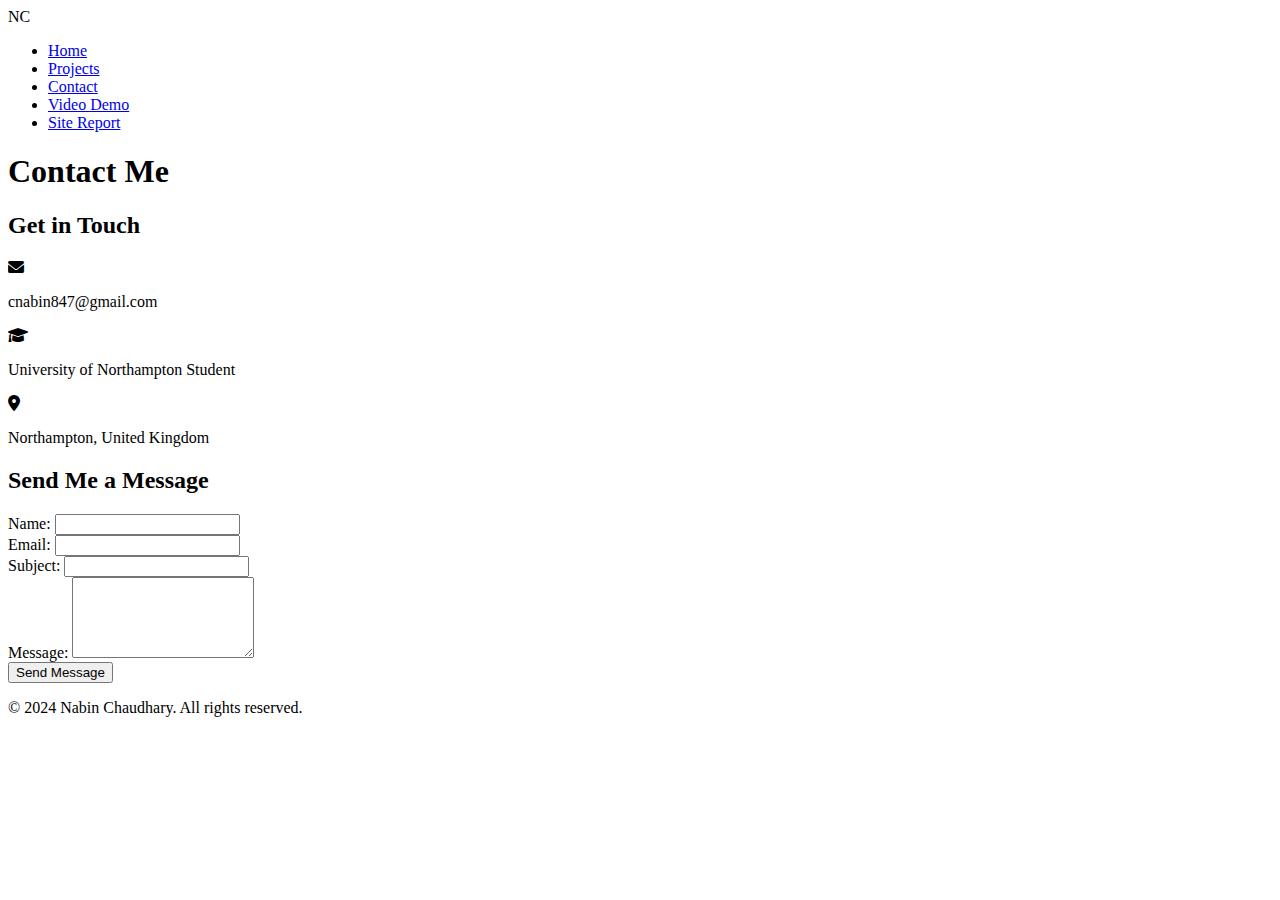
==== contact.html @ bb3e073d "Add files via upload" ====
<!DOCTYPE html>
<html lang="en">
<head>
    <meta charset="UTF-8">
    <meta name="viewport" content="width=device-width, initial-scale=1.0">
    <title>Contact - Nabin Chaudhary</title>
    <link rel="stylesheet" href="styles.css">
    <link rel="stylesheet" href="https://cdnjs.cloudflare.com/ajax/libs/font-awesome/6.0.0/css/all.min.css">
</head>
<body>
    <nav>
        <div class="nav-content">
            <div class="logo">NC</div>
            <ul class="nav-links">
                <li><a href="index.html">Home</a></li>
                <li><a href="projects.html">Projects</a></li>
                <li><a href="contact.html" class="active">Contact</a></li>
                <li><a href="videoDemo.html">Video Demo</a></li>
                <li><a href="sitereport.html">Site Report</a></li>
            </ul>
        </div>
    </nav>

    <section class="contact-page">
        <h1>Contact Me</h1>
        <div class="contact-container">
            <div class="contact-info">
                <h2>Get in Touch</h2>
                <div class="contact-details">
                    <div class="contact-item">
                        <i class="fas fa-envelope"></i>
                        <p>cnabin847@gmail.com</p>
                    </div>
                    <div class="contact-item">
                        <i class="fas fa-graduation-cap"></i>
                        <p>University of Northampton Student</p>
                    </div>
                    <div class="contact-item">
                        <i class="fas fa-map-marker-alt"></i>
                        <p>Northampton, United Kingdom</p>
                    </div>
                </div>
            </div>
            
            <div class="contact-form">
                <h2>Send Me a Message</h2>
                <form action="mailto:cnabin847@gmail.com" method="post" enctype="text/plain">
                    <div class="form-group">
                        <label for="name">Name:</label>
                        <input type="text" id="name" name="name" required>
                    </div>
                    <div class="form-group">
                        <label for="email">Email:</label>
                        <input type="email" id="email" name="email" required>
                    </div>
                    <div class="form-group">
                        <label for="subject">Subject:</label>
                        <input type="text" id="subject" name="subject" required>
                    </div>
                    <div class="form-group">
                        <label for="message">Message:</label>
                        <textarea id="message" name="message" rows="5" required></textarea>
                    </div>
                    <button type="submit" class="submit-btn">Send Message</button>
                </form>
            </div>
        </div>
    </section>

    <footer>
        <p>&copy; 2024 Nabin Chaudhary. All rights reserved.</p>
    </footer>
</body>
</html>
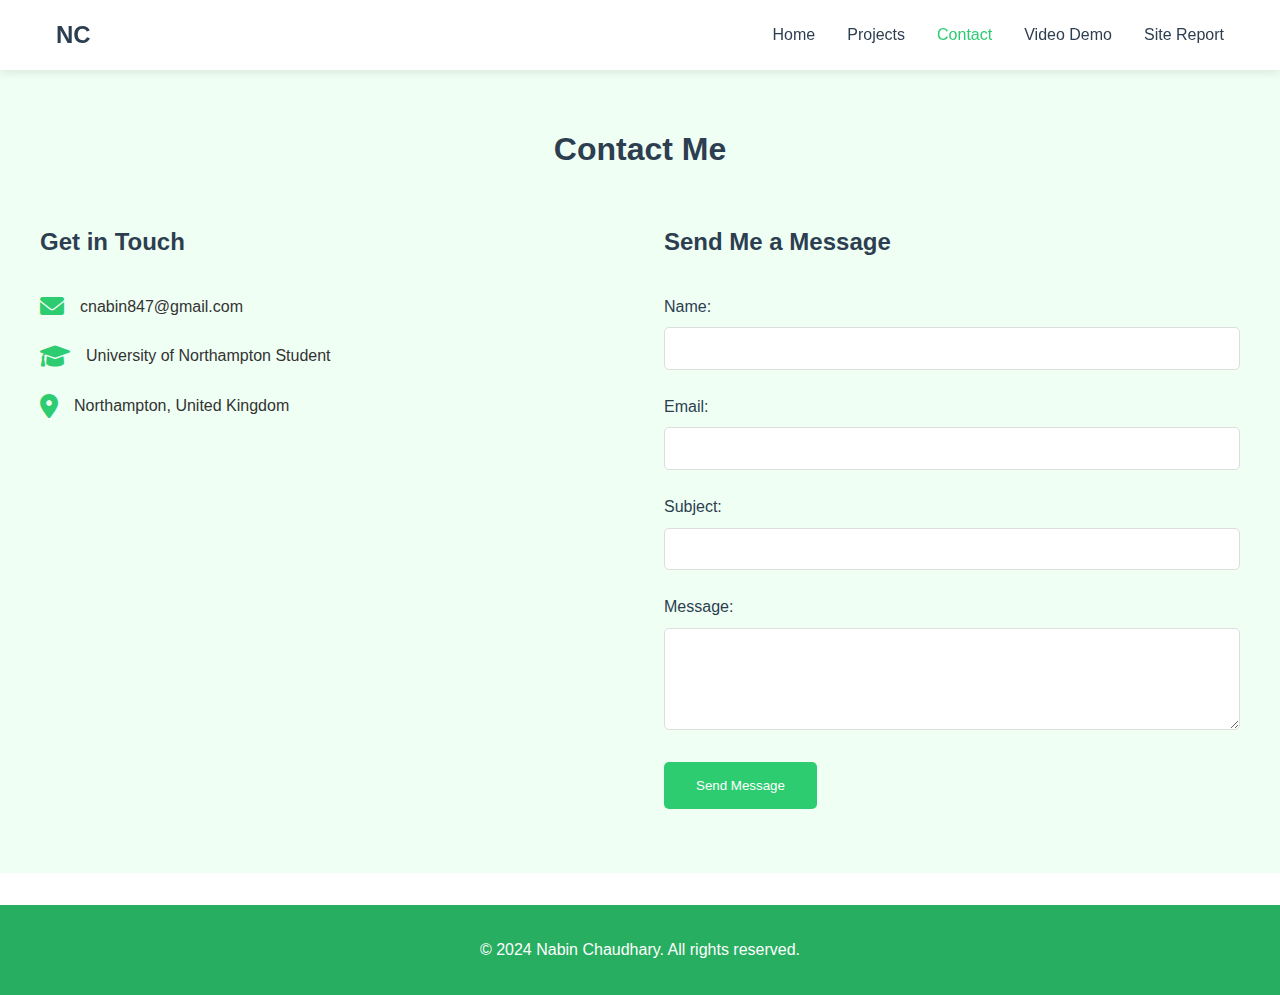
==== commit b91c5416: "added the setup files and updated the html files" ====
--- a/contact.html
+++ b/contact.html
@@ -1,74 +1,74 @@
-<!DOCTYPE html>
-<html lang="en">
-<head>
-    <meta charset="UTF-8">
-    <meta name="viewport" content="width=device-width, initial-scale=1.0">
-    <title>Contact - Nabin Chaudhary</title>
-    <link rel="stylesheet" href="styles.css">
-    <link rel="stylesheet" href="https://cdnjs.cloudflare.com/ajax/libs/font-awesome/6.0.0/css/all.min.css">
-</head>
-<body>
-    <nav>
-        <div class="nav-content">
-            <div class="logo">NC</div>
-            <ul class="nav-links">
-                <li><a href="index.html">Home</a></li>
-                <li><a href="projects.html">Projects</a></li>
-                <li><a href="contact.html" class="active">Contact</a></li>
-                <li><a href="videoDemo.html">Video Demo</a></li>
-                <li><a href="sitereport.html">Site Report</a></li>
-            </ul>
-        </div>
-    </nav>
-
-    <section class="contact-page">
-        <h1>Contact Me</h1>
-        <div class="contact-container">
-            <div class="contact-info">
-                <h2>Get in Touch</h2>
-                <div class="contact-details">
-                    <div class="contact-item">
-                        <i class="fas fa-envelope"></i>
-                        <p>cnabin847@gmail.com</p>
-                    </div>
-                    <div class="contact-item">
-                        <i class="fas fa-graduation-cap"></i>
-                        <p>University of Northampton Student</p>
-                    </div>
-                    <div class="contact-item">
-                        <i class="fas fa-map-marker-alt"></i>
-                        <p>Northampton, United Kingdom</p>
-                    </div>
-                </div>
-            </div>
-            
-            <div class="contact-form">
-                <h2>Send Me a Message</h2>
-                <form action="mailto:cnabin847@gmail.com" method="post" enctype="text/plain">
-                    <div class="form-group">
-                        <label for="name">Name:</label>
-                        <input type="text" id="name" name="name" required>
-                    </div>
-                    <div class="form-group">
-                        <label for="email">Email:</label>
-                        <input type="email" id="email" name="email" required>
-                    </div>
-                    <div class="form-group">
-                        <label for="subject">Subject:</label>
-                        <input type="text" id="subject" name="subject" required>
-                    </div>
-                    <div class="form-group">
-                        <label for="message">Message:</label>
-                        <textarea id="message" name="message" rows="5" required></textarea>
-                    </div>
-                    <button type="submit" class="submit-btn">Send Message</button>
-                </form>
-            </div>
-        </div>
-    </section>
-
-    <footer>
-        <p>&copy; 2024 Nabin Chaudhary. All rights reserved.</p>
-    </footer>
-</body>
-</html> +
+<!DOCTYPE html>
+<html lang="en">
+<head>
+    <meta charset="UTF-8">
+    <meta name="viewport" content="width=device-width, initial-scale=1.0">
+    <title>Contact - Nabin Chaudhary</title>
+    <link rel="stylesheet" href="styles.css">
+    <link rel="stylesheet" href="https://cdnjs.cloudflare.com/ajax/libs/font-awesome/6.0.0/css/all.min.css">
+</head>
+<body>
+    <nav>
+        <div class="nav-content">
+            <div class="logo">NC</div>
+            <ul class="nav-links">
+                <li><a href="index.html">Home</a></li>
+                <li><a href="projects.html">Projects</a></li>
+                <li><a href="contact.html" class="active">Contact</a></li>
+                <li><a href="videoDemo.html">Video Demo</a></li>
+                <li><a href="sitereport.html">Site Report</a></li>
+            </ul>
+        </div>
+    </nav>
+
+    <section class="contact-page">
+        <h1>Contact Me</h1>
+        <div class="contact-container">
+            <div class="contact-info">
+                <h2>Get in Touch</h2>
+                <div class="contact-details">
+                    <div class="contact-item">
+                        <i class="fas fa-envelope"></i>
+                        <p>cnabin847@gmail.com</p>
+                    </div>
+                    <div class="contact-item">
+                        <i class="fas fa-graduation-cap"></i>
+                        <p>University of Northampton Student</p>
+                    </div>
+                    <div class="contact-item">
+                        <i class="fas fa-map-marker-alt"></i>
+                        <p>Northampton, United Kingdom</p>
+                    </div>
+                </div>
+            </div>
+            
+            <div class="contact-form">
+                <h2>Send Me a Message</h2>
+                <form action="mailto:cnabin847@gmail.com" method="post" enctype="text/plain">
+                    <div class="form-group">
+                        <label for="name">Name:</label>
+                        <input type="text" id="name" name="name" required>
+                    </div>
+                    <div class="form-group">
+                        <label for="email">Email:</label>
+                        <input type="email" id="email" name="email" required>
+                    </div>
+                    <div class="form-group">
+                        <label for="subject">Subject:</label>
+                        <input type="text" id="subject" name="subject" required>
+                    </div>
+                    <div class="form-group">
+                        <label for="message">Message:</label>
+                        <textarea id="message" name="message" rows="5" required></textarea>
+                    </div>
+                    <button type="submit" class="submit-btn">Send Message</button>
+                </form>
+            </div>
+        </div>
+    </section>
+
+    <footer>
+        <p>&copy; 2024 Nabin Chaudhary. All rights reserved.</p>
+    </footer>
+</body>--- a/styles.css
+++ b/styles.css
@@ -0,0 +1,544 @@
+/* Reset and Base Styles */
+* {
+    margin: 0;
+    padding: 0;
+    box-sizing: border-box;
+}
+
+body {
+    font-family: 'Segoe UI', Tahoma, Geneva, Verdana, sans-serif;
+    line-height: 1.6;
+    color: #333;
+    padding-top: 60px;
+}
+
+/* Navigation */
+nav {
+    position: fixed;
+    top: 0;
+    width: 100%;
+    background-color: #ffffff;
+    box-shadow: 0 2px 10px rgba(0, 0, 0, 0.1);
+    z-index: 1000;
+}
+
+.nav-content {
+    max-width: 1200px;
+    margin: 0 auto;
+    padding: 1rem;
+    display: flex;
+    justify-content: space-between;
+    align-items: center;
+}
+
+.logo {
+    font-size: 1.5rem;
+    font-weight: bold;
+    color: #2c3e50;
+}
+
+.nav-links {
+    display: flex;
+    list-style: none;
+    gap: 2rem;
+}
+
+.nav-links a {
+    text-decoration: none;
+    color: #2c3e50;
+    font-weight: 500;
+    transition: color 0.3s;
+}
+
+.nav-links a:hover, .nav-links a.active {
+    color: #2ecc71;
+}
+
+/* Hero Section */
+.hero {
+    min-height: calc(100vh - 60px);
+    display: flex;
+    align-items: center;
+    justify-content: center;
+    background: linear-gradient(135deg, #f0fff4 0%, #c6f6d5 100%);
+    text-align: center;
+    padding: 2rem 1rem;
+}
+
+.hero-content {
+    max-width: 800px;
+}
+
+.hero-content h1 {
+    font-size: 3rem;
+    margin-bottom: 1rem;
+    color: #2c3e50;
+}
+
+.hero-content p {
+    font-size: 1.5rem;
+    margin-bottom: 2rem;
+    color: #34495e;
+}
+
+.hero-bio {
+    margin: 2rem 0;
+    font-size: 1.1rem;
+    color: #34495e;
+}
+
+.cta-button {
+    display: inline-block;
+    padding: 1rem 2rem;
+    background-color: #2ecc71;
+    color: white;
+    text-decoration: none;
+    border-radius: 5px;
+    transition: background-color 0.3s;
+}
+
+.cta-button:hover {
+    background-color: #27ae60;
+}
+
+/* About Section */
+.about {
+    padding: 5rem 1rem;
+    background-color: #f0fff4;
+}
+
+.about h2 {
+    text-align: center;
+    color: #2c3e50;
+    margin-bottom: 3rem;
+    font-size: 2.5rem;
+}
+
+.about-content {
+    max-width: 800px;
+    margin: 0 auto;
+    background: white;
+    padding: 2rem;
+    border-radius: 15px;
+    box-shadow: 0 4px 6px rgba(0, 0, 0, 0.1);
+}
+
+.about-text {
+    text-align: justify;
+    color: #34495e;
+    line-height: 1.8;
+}
+
+.education {
+    margin-top: 2.5rem;
+    padding-top: 2rem;
+    border-top: 2px solid #e8f5e9;
+}
+
+.education h3 {
+    color: #2c3e50;
+    margin-bottom: 1.5rem;
+    font-size: 1.8rem;
+}
+
+.edu-item {
+    background: #f0fff4;
+    padding: 1.5rem;
+    border-radius: 10px;
+    margin-top: 1rem;
+    border-left: 4px solid #2ecc71;
+}
+
+.edu-item h4 {
+    color: #2c3e50;
+    margin-bottom: 0.5rem;
+    font-size: 1.2rem;
+}
+
+.edu-item p {
+    color: #34495e;
+}
+
+.edu-item ul {
+    list-style: none;
+    margin-top: 1rem;
+    padding-left: 0;
+}
+
+.edu-item li {
+    margin-bottom: 0.5rem;
+    padding-left: 1.5rem;
+    position: relative;
+    color: #34495e;
+}
+
+.edu-item li::before {
+    content: "•";
+    position: absolute;
+    left: 0;
+    color: #2ecc71;
+    font-weight: bold;
+}
+
+/* Projects Page */
+.projects-page {
+    padding: 4rem 1rem;
+    background-color: #f0fff4;
+}
+
+.projects-page h1 {
+    text-align: center;
+    color: #2c3e50;
+    margin-bottom: 3rem;
+}
+
+.projects-masonry {
+    display: grid;
+    grid-template-columns: repeat(auto-fit, minmax(300px, 1fr));
+    gap: 2rem;
+    max-width: 1200px;
+    margin: 0 auto;
+}
+
+.project-item {
+    background: white;
+    border-radius: 10px;
+    overflow: hidden;
+    box-shadow: 0 4px 6px rgba(0, 0, 0, 0.1);
+    transition: transform 0.3s;
+    border: 1px solid #e8f5e9;
+}
+
+.project-item.large {
+    grid-column: span 2;
+}
+
+.project-item img {
+    width: 100%;
+    height: auto;
+    object-fit: cover;
+}
+
+.project-info {
+    padding: 1.5rem;
+}
+
+.project-info h3 {
+    color: #2c3e50;
+    margin-bottom: 1rem;
+}
+
+.project-tech {
+    margin-top: 1rem;
+    display: flex;
+    gap: 0.5rem;
+    flex-wrap: wrap;
+}
+
+.project-tech span {
+    background: #f0fff4;
+    padding: 0.3rem 0.8rem;
+    border-radius: 15px;
+    font-size: 0.9rem;
+    color: #2c3e50;
+}
+
+.project-buttons {
+    display: flex;
+    gap: 1rem;
+    margin-top: 1.5rem;
+}
+
+.project-btn {
+    padding: 0.8rem 1.5rem;
+    border-radius: 5px;
+    text-decoration: none;
+    font-weight: 500;
+    transition: all 0.3s;
+}
+
+.view-code-btn {
+    background-color: #2ecc71;
+    color: white;
+}
+
+.view-code-btn:hover {
+    background-color: #27ae60;
+}
+
+.youtube-btn {
+    display: inline-flex;
+    align-items: center;
+    gap: 0.5rem;
+    background-color: #2ecc71;
+    color: white;
+    padding: 1rem 2rem;
+    border-radius: 5px;
+    text-decoration: none;
+    transition: background-color 0.3s;
+    margin-top: 2rem;
+}
+
+.youtube-btn i {
+    font-size: 1.2rem;
+}
+
+.youtube-btn:hover {
+    background-color: #27ae60;
+}
+
+.project-item:hover {
+    transform: translateY(-5px);
+    box-shadow: 0 8px 15px rgba(46, 204, 113, 0.2);
+}
+
+/* Contact Page */
+.contact-page {
+    padding: 4rem 1rem;
+    background-color: #f0fff4;
+}
+
+.contact-page h1 {
+    text-align: center;
+    color: #2c3e50;
+    margin-bottom: 3rem;
+}
+
+.contact-container {
+    display: grid;
+    grid-template-columns: repeat(auto-fit, minmax(300px, 1fr));
+    gap: 3rem;
+    max-width: 1200px;
+    margin: 0 auto;
+}
+
+.contact-info h2, .contact-form h2 {
+    color: #2c3e50;
+    margin-bottom: 2rem;
+}
+
+.contact-details {
+    display: flex;
+    flex-direction: column;
+    gap: 1.5rem;
+}
+
+.contact-item {
+    display: flex;
+    align-items: center;
+    gap: 1rem;
+}
+
+.contact-item i {
+    font-size: 1.5rem;
+    color: #2ecc71;
+}
+
+.form-group {
+    margin-bottom: 1.5rem;
+}
+
+.form-group label {
+    display: block;
+    margin-bottom: 0.5rem;
+    color: #2c3e50;
+}
+
+.form-group input,
+.form-group textarea {
+    width: 100%;
+    padding: 0.8rem;
+    border: 1px solid #ddd;
+    border-radius: 5px;
+    font-family: inherit;
+}
+
+.submit-btn {
+    background-color: #2ecc71;
+    color: white;
+    padding: 1rem 2rem;
+    border: none;
+    border-radius: 5px;
+    cursor: pointer;
+    transition: background-color 0.3s;
+}
+
+.submit-btn:hover {
+    background-color: #27ae60;
+}
+
+/* Video Demo Page */
+.video-demo {
+    padding: 4rem 1rem;
+    background-color: #f0fff4;
+}
+
+.video-demo h1 {
+    text-align: center;
+    color: #2c3e50;
+    margin-bottom: 3rem;
+}
+
+.video-container {
+    max-width: 1000px;
+    margin: 0 auto;
+}
+
+.video-container iframe {
+    width: 100%;
+    aspect-ratio: 16/9;
+    border: none;
+    border-radius: 10px;
+    margin-bottom: 2rem;
+}
+
+.video-description {
+    background: white;
+    padding: 2rem;
+    border-radius: 10px;
+    box-shadow: 0 2px 10px rgba(0, 0, 0, 0.1);
+    border: 1px solid #e8f5e9;
+}
+
+.video-description h2 {
+    color: #2c3e50;
+    margin-bottom: 1rem;
+}
+
+.video-description ul {
+    margin-top: 1rem;
+    padding-left: 1.5rem;
+}
+
+/* Site Report Page */
+.site-report {
+    padding: 4rem 1rem;
+    max-width: 1000px;
+    margin: 0 auto;
+    background-color: #f0fff4;
+}
+
+.site-report h1 {
+    text-align: center;
+    color: #2c3e50;
+    margin-bottom: 3rem;
+}
+
+.report-section {
+    background: white;
+    padding: 2rem;
+    border-radius: 10px;
+    box-shadow: 0 2px 10px rgba(0, 0, 0, 0.1);
+    margin-bottom: 2rem;
+    border: 1px solid #e8f5e9;
+}
+
+.report-section h2 {
+    color: #2c3e50;
+    margin-bottom: 1.5rem;
+}
+
+.report-section h3 {
+    color: #34495e;
+    margin: 1.5rem 0 1rem;
+}
+
+.validation-screenshots {
+    display: grid;
+    grid-template-columns: repeat(auto-fit, minmax(250px, 1fr));
+    gap: 2rem;
+    margin-top: 1.5rem;
+}
+
+.validation-screenshots figure {
+    text-align: center;
+}
+
+.validation-screenshots img {
+    max-width: 100%;
+    border: 1px solid #ddd;
+    border-radius: 5px;
+}
+
+.validation-screenshots figcaption {
+    margin-top: 0.5rem;
+    color: #666;
+}
+
+.reference-list {
+    list-style: none;
+    padding-left: 0;
+}
+
+.reference-list li {
+    margin-bottom: 0.5rem;
+    padding-left: 1.5rem;
+    position: relative;
+}
+
+.reference-list li::before {
+    content: "•";
+    position: absolute;
+    left: 0;
+    color: #3498db;
+}
+
+/* Footer */
+footer {
+    text-align: center;
+    padding: 2rem;
+    background-color: #27ae60;
+    color: white;
+    margin-top: 2rem;
+}
+
+/* Responsive Design */
+@media (max-width: 768px) {
+    .nav-content {
+        flex-direction: column;
+        gap: 1rem;
+    }
+    nav{
+        position: relative;
+    }
+
+    .nav-links {
+        flex-direction: column;
+        text-align: center;
+        gap: 1rem;
+    }
+
+    .hero-content h1 {
+        font-size: 2rem;
+    }
+
+    .hero-content p {
+        font-size: 1.2rem;
+    }
+
+    .project-item.large {
+        grid-column: span 1;
+    }
+
+    .contact-container {
+        grid-template-columns: 1fr;
+    }
+}
+
+@media (max-width: 480px) {
+    .hero-content h1 {
+        font-size: 1.8rem;
+    }
+
+    .hero-content p {
+        font-size: 1rem;
+    }
+
+    .about, .projects, .contact {
+        padding: 3rem 1rem;
+    }
+
+    .validation-screenshots {
+        grid-template-columns: 1fr;
+    }
+} 